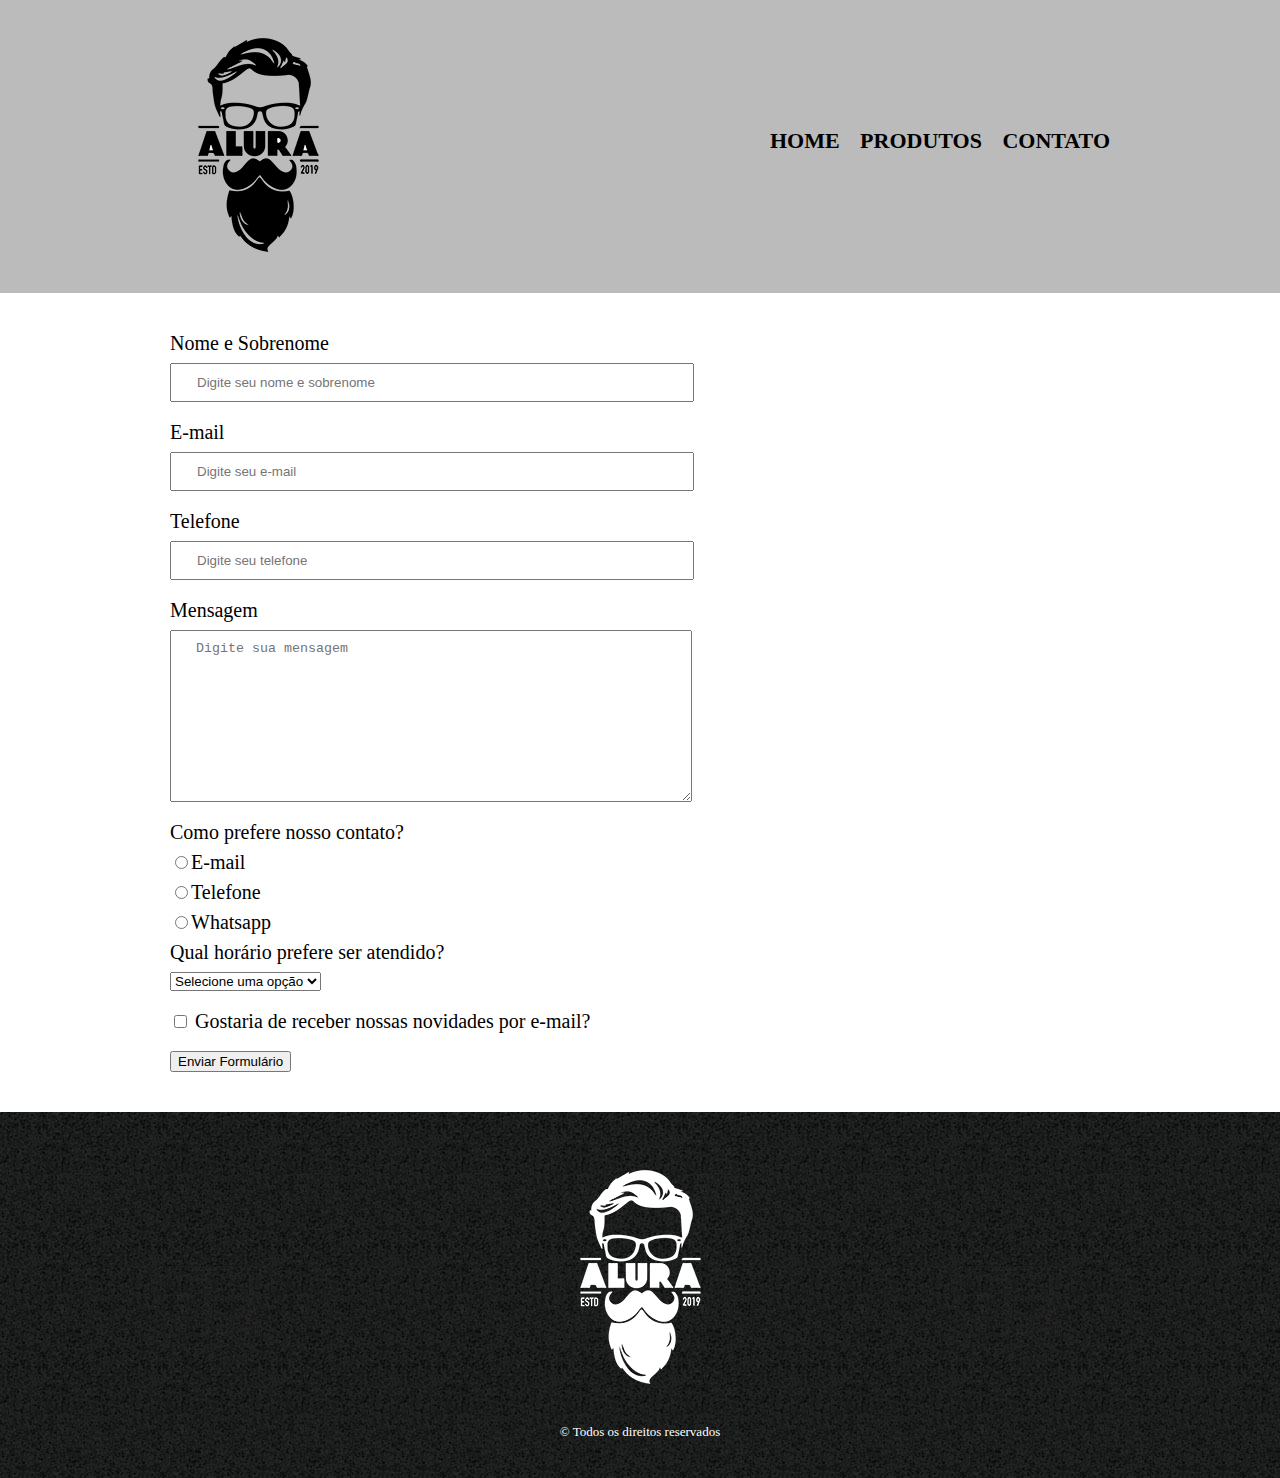
==== contato.html @ 7bcc9960 "Adição de paginas e novos CSS" ====
<!DOCTYPE html>
<html lang="pt-br">
<head>
    <meta charset="UTF-8">
    <meta http-equiv="X-UA-Compatible" content="IE=edge">
    <meta name="viewport" content="width=device-width, initial-scale=1.0">
    <link rel="stylesheet" href="reset.css">
    <link rel="stylesheet" href="style.css">
    <title>Contato - Barbearia Alura</title>
</head>
<body>
    <header>
        <div class="caixa">
            <h1> <img src="imagens/logo.png" ></h1>
            <nav>
                <ul>
                    <li><a href="index.html"> Home </a></li>
                    <li><a href="produtos.html"> Produtos </a></li>
                    <li><a href="contato.html"> Contato </a></li>
                </ul>
            </nav>
        </div>
    </header>

    <main>
        <form>
            <label for="nomesobrenome">Nome e Sobrenome</label>
            <input type="text" id="nomesobrenome" name="nome" placeholder="Digite seu nome e sobrenome" class="input-padrao">

            <label for="email">E-mail</label>
            <input type="email" id="email" name="email" placeholder="Digite seu e-mail" class="input-padrao">
            
            <label for="telefone">Telefone</label>
            <input type="tel" id="telefone" name="telefone" placeholder="Digite seu telefone" class="input-padrao">
            
            <label for="mensagem">Mensagem</label>
            <textarea name="mensagem" id="mensagem" cols="70" rows="10" placeholder="Digite sua mensagem" class="input-padrao"></textarea>
            
            <div>
                <p>Como prefere nosso contato?</p>
                <label for="radio-email"><input type="radio" name="contato" value="E-mail" id="radio-email">E-mail</label>
                                
                <label for="radio-telefone"><input type="radio" name="contato" value="Telefone" id="radio-telefone">Telefone</label>
                                
                <label for="radio-whatsapp"><input type="radio" name="contato" value="Whatsapp" id="radio-whatsapp">Whatsapp</label>
            </div>
            
            <div>
                <p>Qual horário prefere ser atendido?</p>
                <select>
                    <option value="">Selecione uma opção</option>
                    <option value="1">Manhã</option>
                    <option value="2">Tarde</option>
                    <option value="3">Noite</option>
                </select>
            </div>

            <label class="checkbox"><input type="checkbox"> Gostaria de receber nossas novidades por e-mail?</label>

            <input type="submit" value="Enviar Formulário">
        </form>
    </main>
    
    <footer>
        <div>
            <img src="imagens/logo-branco.png">
            <p class="copyrigth">&copy; Todos os direitos reservados</p>
        </div>
    </footer>
</body>
</html>
---- style.css ----
header {
    background-color: #BBBBBB;
    padding: 20px 0;
}

.caixa {
    position: relative;
    width: 940px;
    margin: 0 auto;
}

nav {
    position: absolute;
    top: 110px;
    right: 0;
}

nav li {
    display: inline;
    margin-left: 15px;
}

nav a {
    text-transform: uppercase;
    color: #000000;
    font-weight: bold;
    font-size: 22px;
    text-decoration: none;
}

nav a:hover {
    color: #C78C19;
    text-decoration: underline;
}

.produtos {
    width: 940px;
    margin: 0 auto;
    padding: 50px 0;
}

.produtos li {
    display: inline-block;
    text-align: center;
    width: 30%;
    vertical-align: top;
    margin: 0 1.5%;
    padding: 30px 20px;
    box-sizing: border-box;
    border: 2px solid #000000;
    border-radius: 10px;
}

.produtos li:hover {
    border-color: #C78C19;
}

.produtos li:active {
    border-color: #088C19;
}

.produtos li:hover h2 {
    font-size: 35px;
}

.produtos h2 {
    font-size: 30px;
    font-weight: bold;
}

.produto-descricao {
    font-size: 18px;
}

.produto-preco {
    font-size: 22px;
    font-weight: bold;
    margin: 10px 0 0;
}

footer {
    background: url(imagens/bg.jpg);
    text-align: center;
    padding: 40px 0;
}

.copyrigth {
    color: #FFFFFF;
    font-size: 13px;
    margin-top: 20px;
}

main {
    width: 940px;
    margin: 0 auto;
}

form {
    margin: 40px 0;
}

form label, form p {
    display: block;
    font-size: 20px;
    margin: 0 0 10px;
}

.input-padrao {
    display: block;
    margin: 0 0 20px;
    padding: 10px 25px;
    width: 50%;
}

.checkbox {
    margin: 20px 0;
}
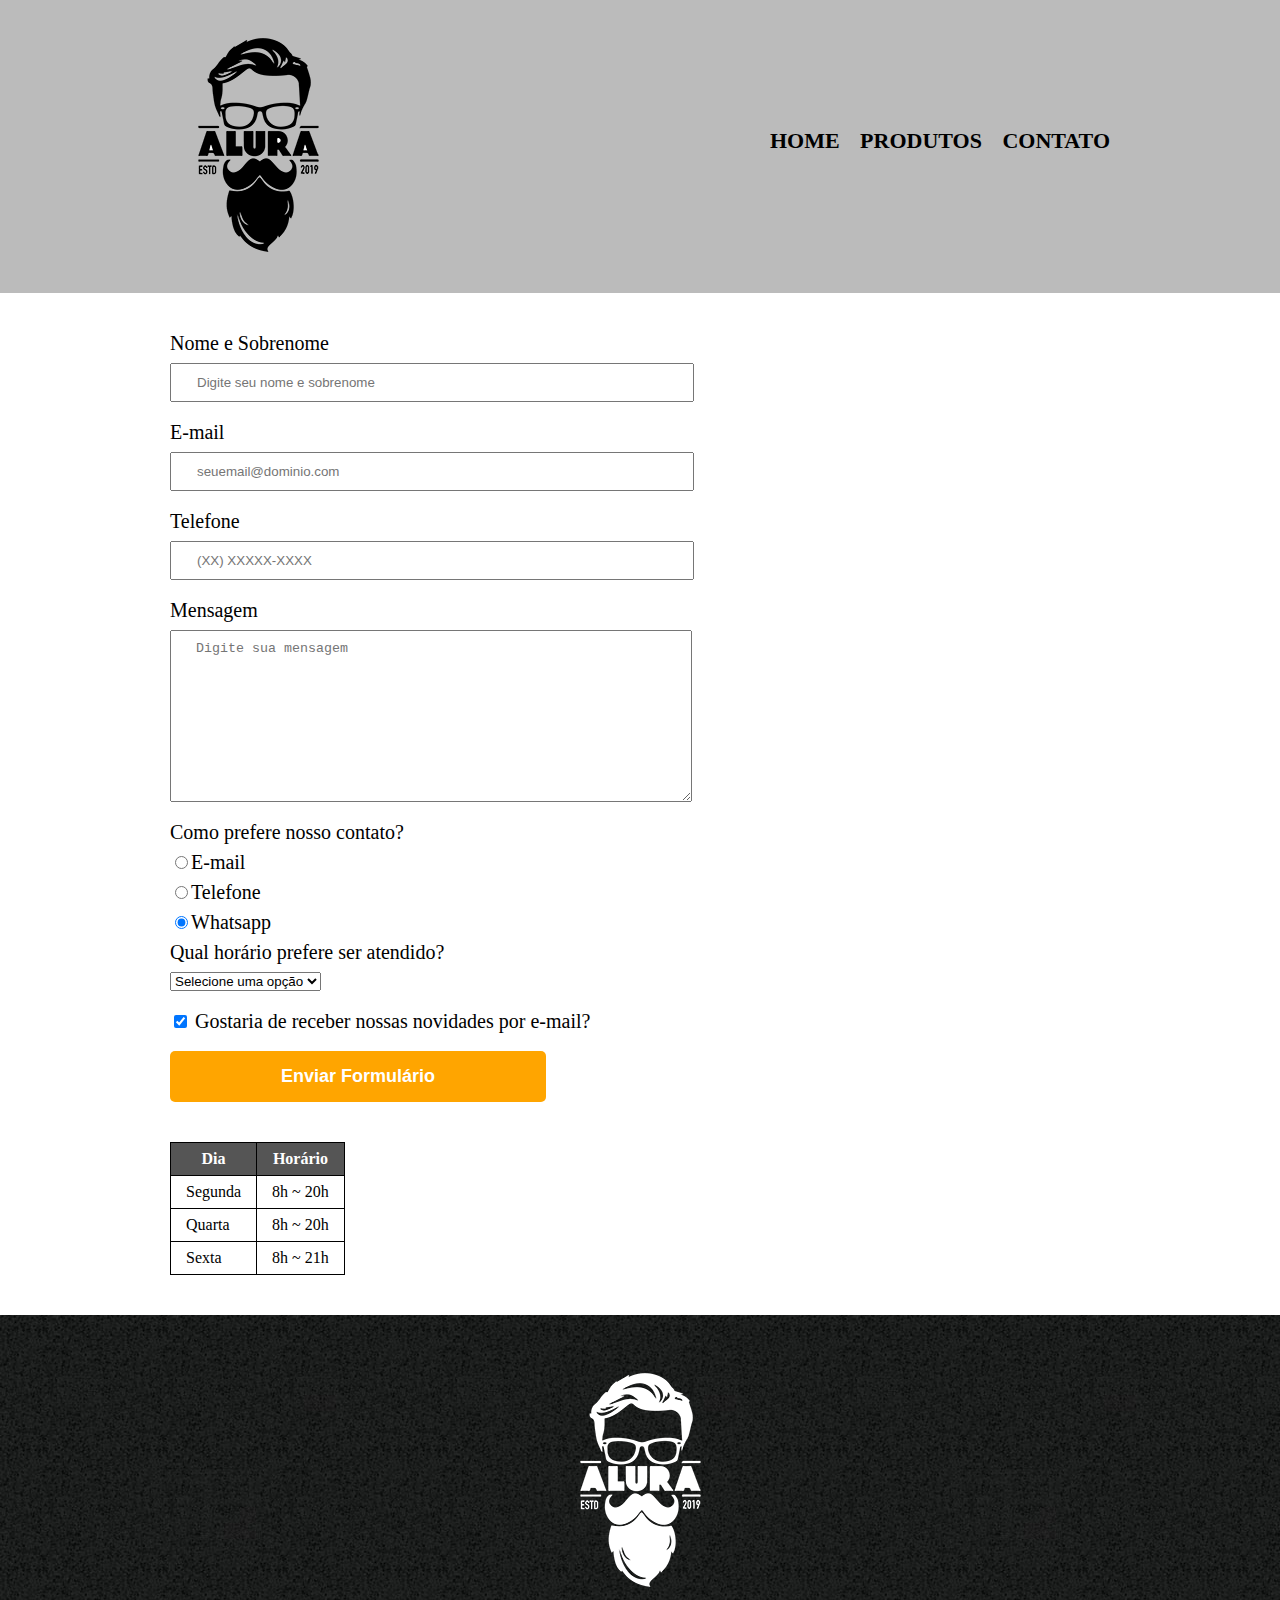
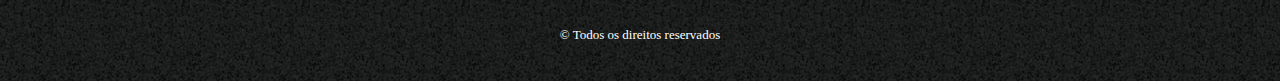
==== commit 4a93e745: "Novas Atualizaçoes nas paginas e css" ====
--- a/contato.html
+++ b/contato.html
@@ -11,7 +11,7 @@
 <body>
     <header>
         <div class="caixa">
-            <h1> <img src="imagens/logo.png" ></h1>
+            <h1> <img src="imagens/logo.png" alt="Logo da Barbearia Alura"></h1>
             <nav>
                 <ul>
                     <li><a href="index.html"> Home </a></li>
@@ -25,45 +25,69 @@
     <main>
         <form>
             <label for="nomesobrenome">Nome e Sobrenome</label>
-            <input type="text" id="nomesobrenome" name="nome" placeholder="Digite seu nome e sobrenome" class="input-padrao">
+            <input type="text" id="nomesobrenome" name="nome" placeholder="Digite seu nome e sobrenome" class="input-padrao" required>
 
             <label for="email">E-mail</label>
-            <input type="email" id="email" name="email" placeholder="Digite seu e-mail" class="input-padrao">
+            <input type="email" id="email" name="email" placeholder="seuemail@dominio.com" class="input-padrao" required>
             
             <label for="telefone">Telefone</label>
-            <input type="tel" id="telefone" name="telefone" placeholder="Digite seu telefone" class="input-padrao">
+            <input type="tel" id="telefone" name="telefone" placeholder="(XX) XXXXX-XXXX" class="input-padrao" required>
             
             <label for="mensagem">Mensagem</label>
-            <textarea name="mensagem" id="mensagem" cols="70" rows="10" placeholder="Digite sua mensagem" class="input-padrao"></textarea>
+            <textarea name="mensagem" id="mensagem" cols="70" rows="10" placeholder="Digite sua mensagem" class="input-padrao" required></textarea>
             
-            <div>
-                <p>Como prefere nosso contato?</p>
+            <fieldset>
+                <legend>Como prefere nosso contato?</legend>
                 <label for="radio-email"><input type="radio" name="contato" value="E-mail" id="radio-email">E-mail</label>
                                 
                 <label for="radio-telefone"><input type="radio" name="contato" value="Telefone" id="radio-telefone">Telefone</label>
                                 
-                <label for="radio-whatsapp"><input type="radio" name="contato" value="Whatsapp" id="radio-whatsapp">Whatsapp</label>
-            </div>
+                <label for="radio-whatsapp"><input type="radio" name="contato" value="Whatsapp" id="radio-whatsapp" checked>Whatsapp</label>
+            </fieldset>
             
-            <div>
-                <p>Qual horário prefere ser atendido?</p>
+            <fieldset>
+                <legend>Qual horário prefere ser atendido?</legend>
                 <select>
                     <option value="">Selecione uma opção</option>
                     <option value="1">Manhã</option>
                     <option value="2">Tarde</option>
                     <option value="3">Noite</option>
                 </select>
-            </div>
+            </fieldset>
 
-            <label class="checkbox"><input type="checkbox"> Gostaria de receber nossas novidades por e-mail?</label>
+            <label class="checkbox"><input type="checkbox" checked> Gostaria de receber nossas novidades por e-mail?</label>
 
-            <input type="submit" value="Enviar Formulário">
+            <input type="submit" value="Enviar Formulário" class="enviar">
         </form>
+
+        <table>
+            <thead>
+                <tr>
+                    <th>Dia</th>
+                    <th>Horário</th>
+                </tr>
+            </thead>
+            <tbody>
+                <tr>
+                    <td>Segunda</td>
+                    <td>8h ~ 20h</td>
+                </tr>
+                <tr>
+                    <td>Quarta</td>
+                    <td>8h ~ 20h</td>
+                </tr>
+                <tr>
+                    <td>Sexta</td>
+                    <td>8h ~ 21h</td>
+                </tr>
+            </tbody>
+        </table>
+
     </main>
     
     <footer>
         <div>
-            <img src="imagens/logo-branco.png">
+            <img src="imagens/logo-branco.png" alt="Logo da Barbearia Alura">
             <p class="copyrigth">&copy; Todos os direitos reservados</p>
         </div>
     </footer>
--- a/style.css
+++ b/style.css
@@ -99,7 +99,7 @@
     margin: 40px 0;
 }
 
-form label, form p {
+form label, form legend {
     display: block;
     font-size: 20px;
     margin: 0 0 10px;
@@ -114,4 +114,71 @@
 
 .checkbox {
     margin: 20px 0;
+}
+
+.enviar {
+    padding: 15px 0;
+    width: 40%;
+    background: orange;
+    color: white;
+    font-weight: bold;
+    font-size: 18px;
+    border: none;
+    border-radius: 5px;
+    transition: 1s all;
+    cursor: pointer;
+}
+
+.enviar:hover {
+    background: darkorange;
+    transform: scale(1.2);
+}
+
+table {
+    margin: 20px 0 40px;
+}
+
+thead {
+    background: #555555;
+    color: #FFFFFF;
+    font-weight: bold;
+}
+
+td, th {
+    border: 1px solid #000000;
+    padding: 8px 15px;
+}
+
+/* CSS referente a página principal */
+.banner {
+    width: 100%;
+}
+
+.titulo-principal {
+    text-align: center;
+    font-size: 2em;
+    margin: 0 0 1em;
+    clear: left;
+}
+
+.principal p {
+    margin: 0 0 1em;
+}
+
+.principal strong {
+    font-weight: bold;
+}
+
+.principal em {
+    font-style: italic;
+}
+
+.utensilios {
+    width: 120px;
+    float: left;
+    margin: 0 20px 20px 0;
+}
+
+.imagemBeneficios {
+    width: 60%;
 }